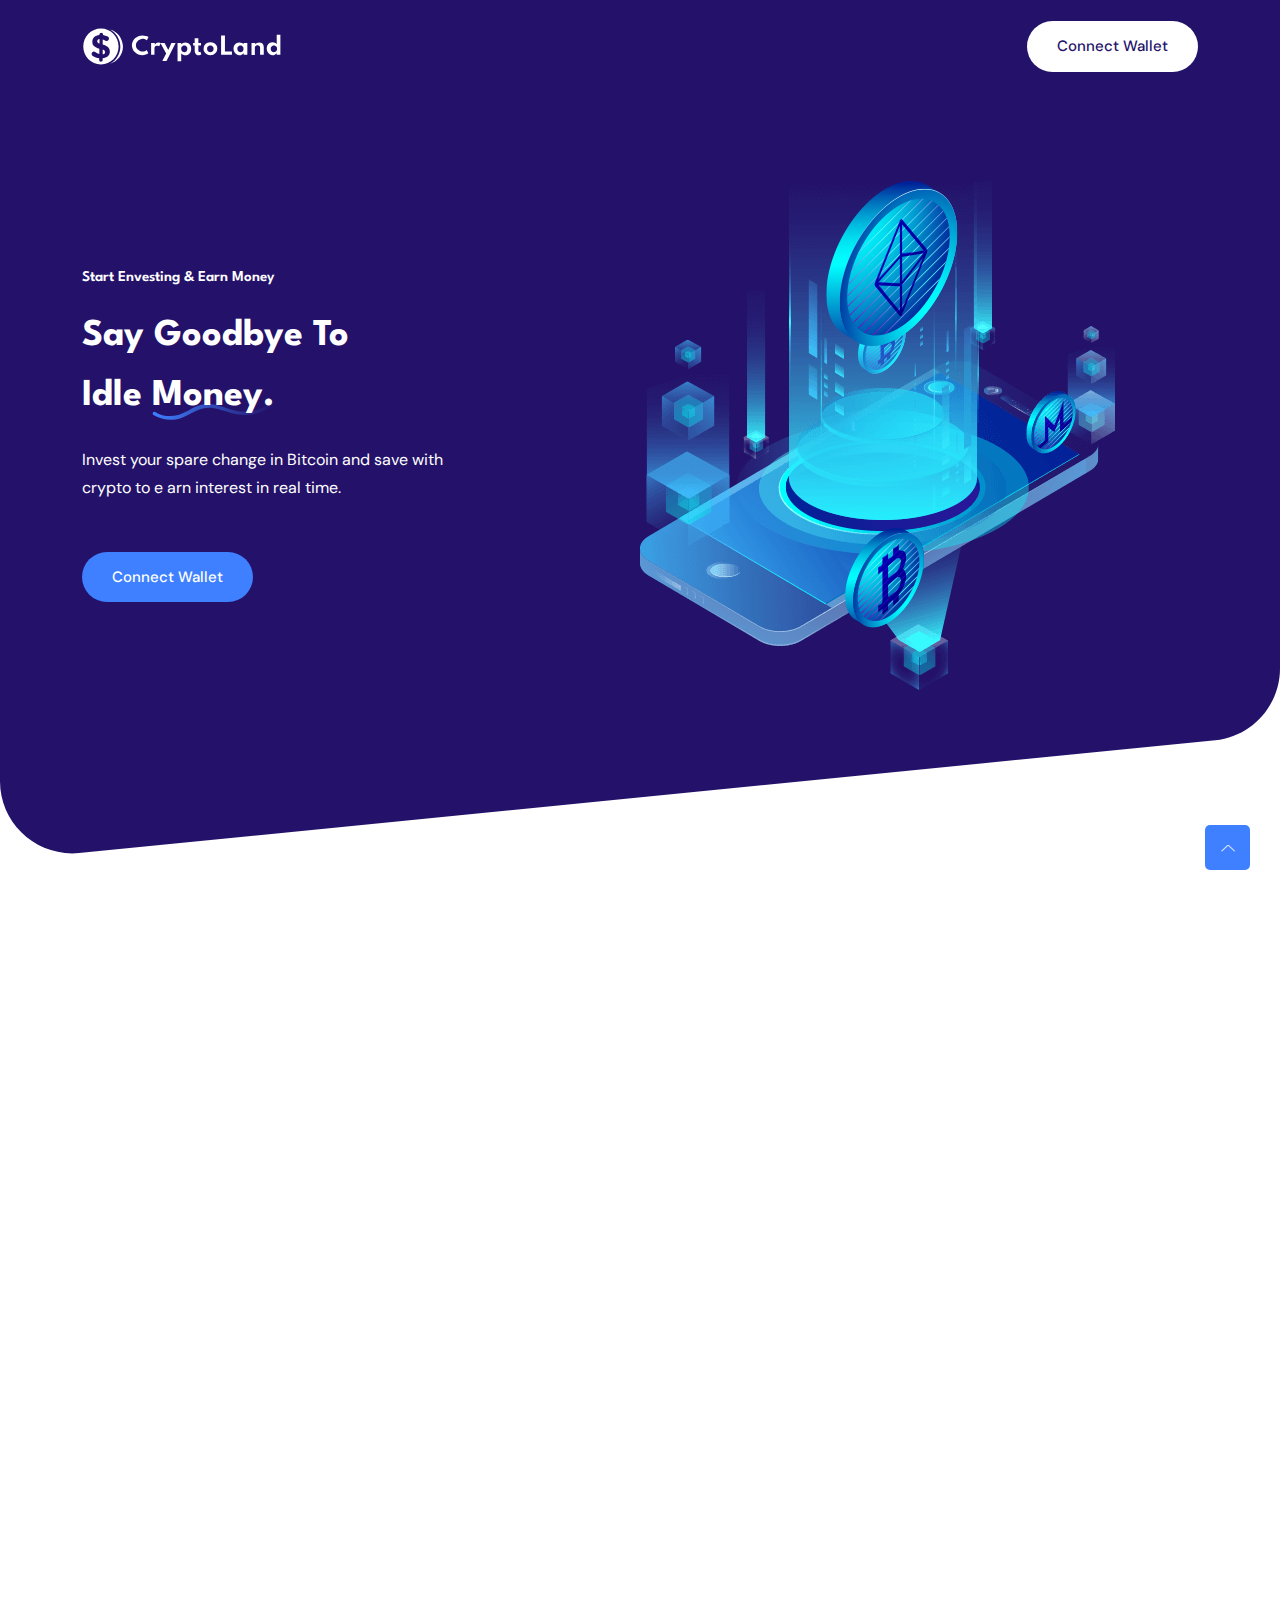
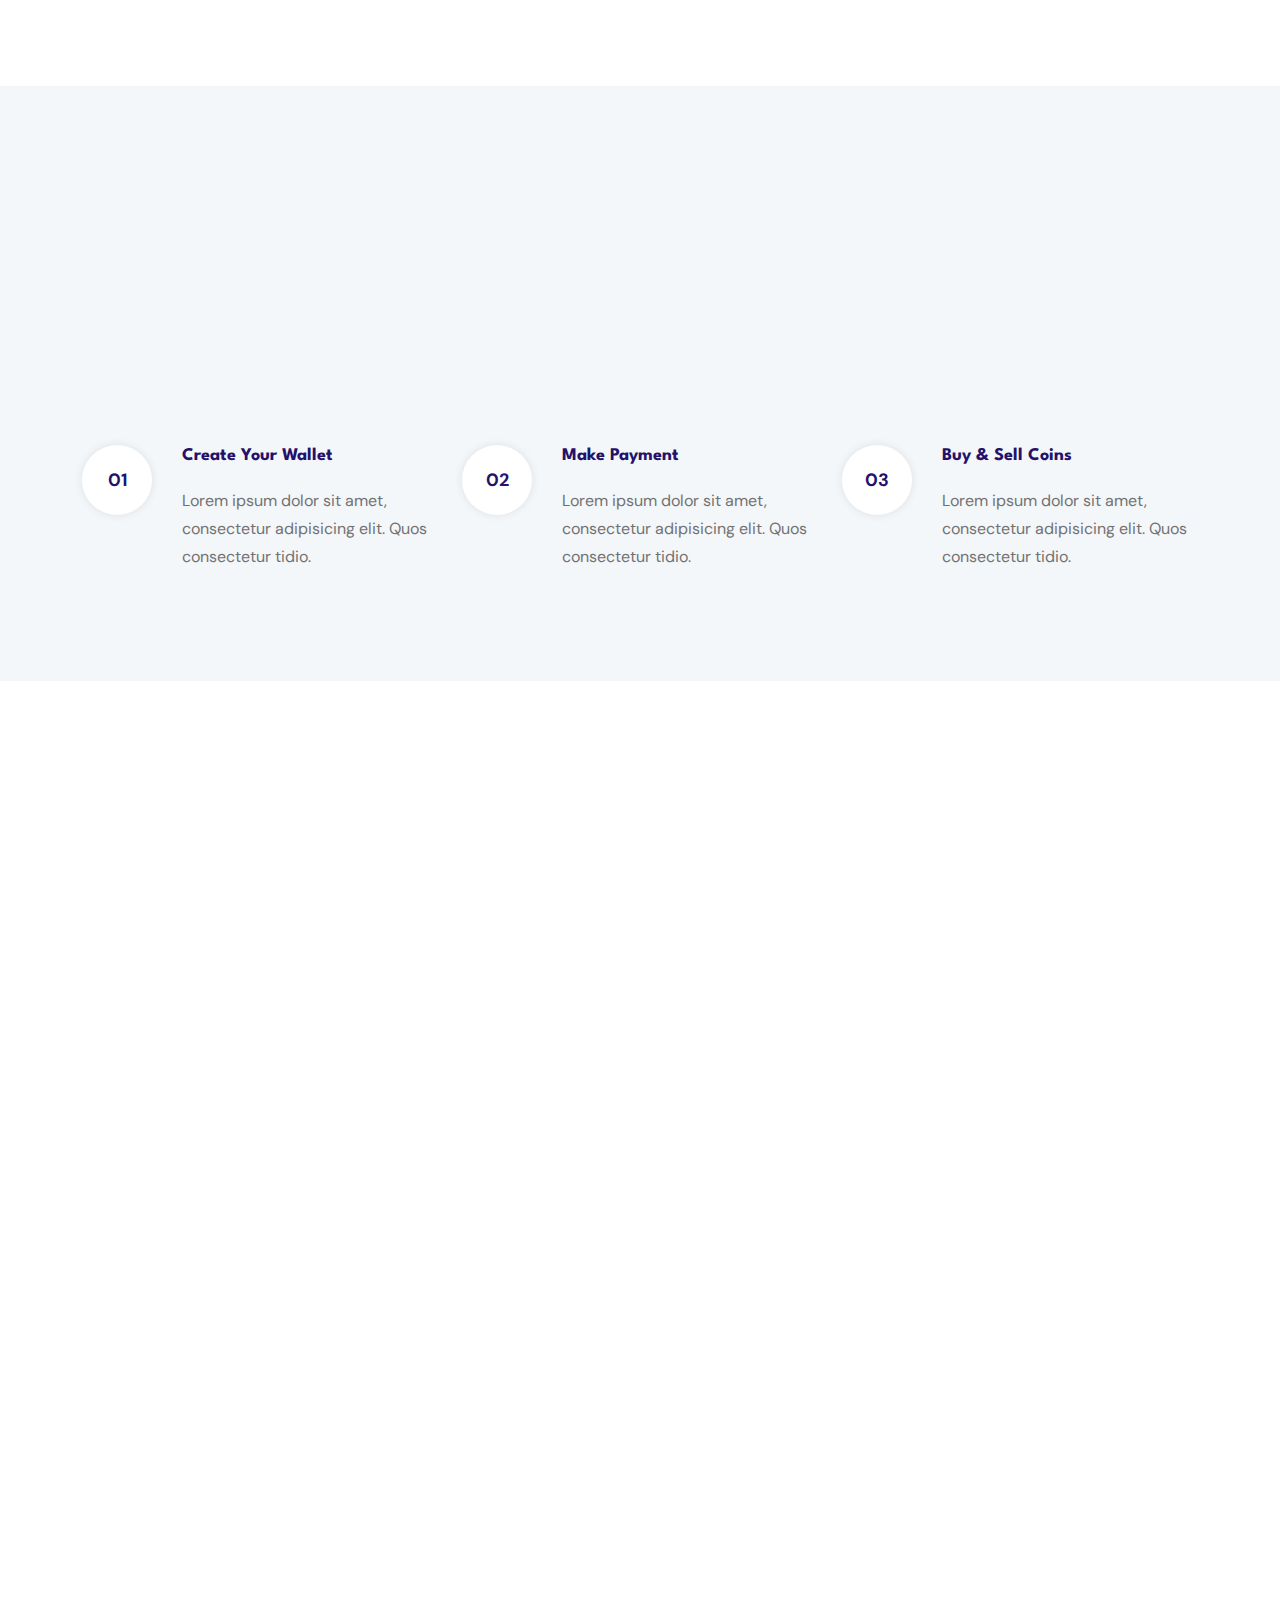
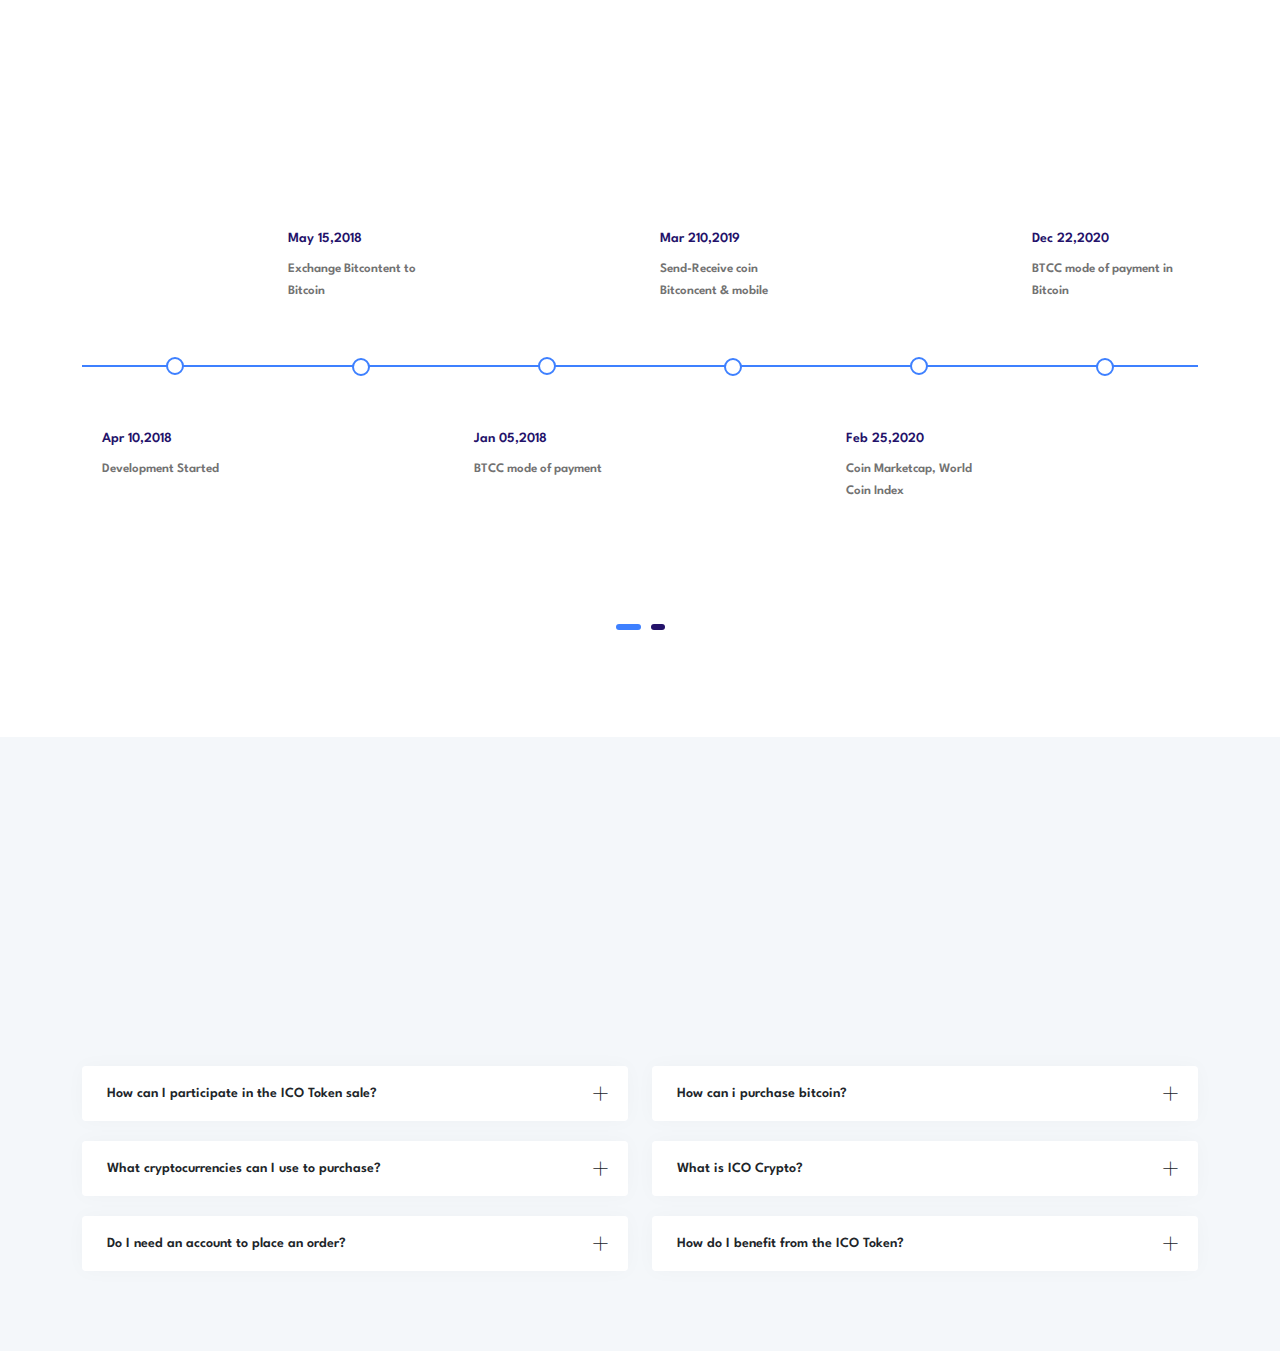
==== index.html @ 8e9ab326 "Mint website first draft" ====
<!DOCTYPE html>
<html class="no-js" lang="zxx">

<head>
    <meta charset="utf-8" />
    <meta http-equiv="x-ua-compatible" content="ie=edge" />
    <title>Smooth Ape Country Club - Crypto Currency.</title>
    <meta name="description" content="" />
    <meta name="viewport" content="width=device-width, initial-scale=1" />
    <link rel="shortcut icon" type="image/x-icon" href="assets/images/favicon.svg" />

    <link rel="stylesheet" href="assets/css/bootstrap.min.css" />
    <link rel="stylesheet" href="assets/css/LineIcons.3.0.css" />
    <link rel="stylesheet" href="assets/css/animate.css" />
    <link rel="stylesheet" href="assets/css/tiny-slider.css" />
    <link rel="stylesheet" href="assets/css/glightbox.min.css" />
    <link rel="stylesheet" href="assets/css/main.css" />
</head>

<body>
    <!--[if lte IE 9]>
      <p class="browserupgrade">
        You are using an <strong>outdated</strong> browser. Please
        <a href="https://browsehappy.com/">upgrade your browser</a> to improve
        your experience and security.
      </p>
    <![endif]-->

    <div class="preloader">
        <div class="preloader-inner">
            <div class="preloader-icon">
                <span></span>
                <span></span>
            </div>
        </div>
    </div>


    <header class="header navbar-area">
        <div class="container">
            <div class="row align-items-center">
                <div class="col-lg-12">
                    <div class="nav-inner">

                        <nav class="navbar navbar-expand-lg">
                            <a class="navbar-brand" href="index.html">
                                <img src="assets/images/logo/white-logo.svg" alt="Logo">
                            </a>
                            <button class="navbar-toggler mobile-menu-btn" type="button" data-bs-toggle="collapse"
                                data-bs-target="#navbarSupportedContent" aria-controls="navbarSupportedContent"
                                aria-expanded="false" aria-label="Toggle navigation">
                                <span class="toggler-icon"></span>
                                <span class="toggler-icon"></span>
                                <span class="toggler-icon"></span>
                            </button>
                            <div class="collapse navbar-collapse sub-menu-bar" id="navbarSupportedContent" style="visibility: hidden;" >
                                <ul id="nav" class="navbar-nav ms-auto">
                                    <li class="nav-item">
                                        <a href="index.html" class="active" aria-label="Toggle navigation">Home</a>
                                    </li>
                                    <li class="nav-item">
                                        <a href="about-us.html" aria-label="Toggle navigation">About</a>
                                    </li>
                                    <li class="nav-item">
                                        <a class="dd-menu collapsed" href="javascript:void(0)" data-bs-toggle="collapse"
                                            data-bs-target="#submenu-1-1" aria-controls="navbarSupportedContent"
                                            aria-expanded="false" aria-label="Toggle navigation">Pages</a>
                                        <ul class="sub-menu collapse" id="submenu-1-1">
                                            <li class="nav-item"><a href="about-us.html">About Us</a></li>
                                            <li class="nav-item"><a href="signin.html">Sign In</a></li>
                                            <li class="nav-item"><a href="signup.html">Sign Up</a></li>
                                            <li class="nav-item"><a href="reset-password.html">Reset Password</a>
                                            <li class="nav-item"><a href="mail-success.html">Mail Success</a></li>
                                            <li class="nav-item"><a href="404.html">404 Error</a></li>
                                        </ul>
                                    </li>
                                    <li class="nav-item">
                                        <a class="dd-menu collapsed" href="javascript:void(0)" data-bs-toggle="collapse"
                                            data-bs-target="#submenu-1-2" aria-controls="navbarSupportedContent"
                                            aria-expanded="false" aria-label="Toggle navigation">Blog</a>
                                        <ul class="sub-menu collapse" id="submenu-1-2">
                                            <li class="nav-item"><a href="blog-grid.html">Blog Grid</a>
                                            </li>
                                            <li class="nav-item"><a href="blog-single.html">Blog Single</a></li>
                                        </ul>
                                    </li>
                                    <li class="nav-item">
                                        <a href="contact.html" aria-label="Toggle navigation">Contact</a>
                                    </li>
                                </ul>
                            </div>
                            <div class="button">
                                <a href="#" class="btn">Connect Wallet</a>
                            </div>
                        </nav>

                    </div>
                </div>
            </div>
        </div>
    </header>


    <section class="hero-area">
        <img class="hero-shape" src="assets/images/hero/hero-shape.svg" alt="#">
        <div class="container">
            <div class="row align-items-center">
                <div class="col-lg-5 col-md-12 col-12">
                    <div class="hero-content">
                        <h4 class="wow fadeInUp" data-wow-delay=".2s">Start Envesting & Earn Money</h4>
                        <h1 class="wow fadeInUp" data-wow-delay=".4s">Say goodbye
                            to <br>idle
                            <span>
                                <img class="text-shape" src="assets/images/hero/text-shape.svg" alt="#">
                                money.
                            </span>
                        </h1>
                        <p class="wow fadeInUp" data-wow-delay=".6s">Invest your spare change in Bitcoin and save
                            with<br> crypto to e arn interest in real time.
                        </p>
                        <div class="button wow fadeInUp" data-wow-delay=".8s">
                            <a href="#" class="btn ">Connect Wallet</a>
                        </div>
                    </div>
                </div>
                <div class="col-lg-7 col-12">
                    <div class="hero-image">
                        <img class="main-image" src="assets/images/hero/home2-bg.png" alt="#">
                        <img class="h2-move-1" src="assets/images/hero/h2-bit-l.png" alt="#">
                        <img class="h2-move-2" src="assets/images/hero/h2-bit-m.png" alt="#">
                        <img class="h2-move-3" src="assets/images/hero/h2-bit-s.png" alt="#">
                    </div>
                </div>
            </div>
        </div>
    </section>


    <div class="feature section">
        <div class="container">
            <div class="row">
                <div class="col-12">
                    <div class="section-title">
                        <h3 class="wow zoomIn" data-wow-delay=".2s">Why choose us</h3>
                        <h2 class="wow fadeInUp" data-wow-delay=".4s">Our features</h2>
                        <p class="wow fadeInUp" data-wow-delay=".6s">There are many variations of passages of Lorem
                            Ipsum available, but the majority have suffered alteration in some form.</p>
                    </div>
                </div>
            </div>
            <div class="row">
                <div class="col-lg-4 col-md-6 col-12 wow fadeInUp" data-wow-delay=".2s">
                    <div class="feature-box">
                        <div class="tumb">
                            <img src="assets/images/features/feature-icon-1.png" alt="">
                        </div>
                        <h4 class="text-title">Instant Exchage</h4>
                        <p>Invest in Bitcoin on the regular or save with one of the highest interest rates on the
                            market.</p>
                    </div>
                </div>
                <div class="col-lg-4 col-md-6 col-12 wow fadeInUp" data-wow-delay=".4s">
                    <div class="feature-box">
                        <div class="tumb">
                            <img src="assets/images/features/feature-icon-2.png" alt="">
                        </div>
                        <h4 class="text-title">Safe & Secure</h4>
                        <p>Invest in Bitcoin on the regular or save with one of the highest interest rates on the
                            market.</p>
                    </div>
                </div>
                <div class="col-lg-4 col-md-6 col-12 wow fadeInUp" data-wow-delay=".6s">
                    <div class="feature-box">
                        <div class="tumb">
                            <img src="assets/images/features/feature-icon-3.png" alt="">
                        </div>
                        <h4 class="text-title">Instant Trading</h4>
                        <p>Invest in Bitcoin on the regular or save with one of the highest interest rates on the
                            market.</p>
                    </div>
                </div>
            </div>
        </div>
    </div>


    <section class="start-process section">
        <div class="container">
            <div class="row">
                <div class="col-12">
                    <div class="section-title">
                        <h3 class="wow zoomIn" data-wow-delay=".2s">Ready to get started?</h3>
                        <h2 class="wow fadeInUp" data-wow-delay=".4s">3 Steps To Start</h2>
                        <p class="wow fadeInUp" data-wow-delay=".6s">There are many variations of passages of Lorem
                            Ipsum available, but the majority have suffered alteration in some form.</p>
                    </div>
                </div>
            </div>
            <div class="row">
                <div class="col-lg-4 col-md-4 col-12">
                    <div class="single-process">
                        <span class="serial">01</span>
                        <h3>Create Your Wallet</h3>
                        <p>Lorem ipsum dolor sit amet, consectetur adipisicing elit. Quos consectetur tidio.</p>
                    </div>
                </div>
                <div class="col-lg-4 col-md-4 col-12">
                    <div class="single-process">
                        <span class="serial">02</span>
                        <h3>Make Payment</h3>
                        <p>Lorem ipsum dolor sit amet, consectetur adipisicing elit. Quos consectetur tidio.</p>
                    </div>
                </div>
                <div class="col-lg-4 col-md-4 col-12">
                    <div class="single-process">
                        <span class="serial">03</span>
                        <h3>Buy & Sell Coins</h3>
                        <p>Lorem ipsum dolor sit amet, consectetur adipisicing elit. Quos consectetur tidio.</p>
                    </div>
                </div>
            </div>
        </div>
    </section>


    <section class="team section">
        <div class="container">
            <div class="row">
                <div class="col-12">
                    <div class="section-title">
                        <h3 class="wow zoomIn" data-wow-delay=".2s">Expert Team</h3>
                        <h2 class="wow fadeInUp" data-wow-delay=".4s">Meet Our Team</h2>
                        <p class="wow fadeInUp" data-wow-delay=".6s">There are many variations of passages of Lorem
                            Ipsum available, but the majority have suffered alteration in some form.</p>
                    </div>
                </div>
            </div>
            <div class="row">
                <div class="col-lg-3 col-md-6 col-12 wow fadeInUp" data-wow-delay=".3s">

                    <div class="single-team">
                        <div class="team-image">
                            <img src="assets/images/team/team4.jpg" alt="#">
                        </div>
                        <div class="content">
                            <h4>Deco Milan
                                <span>Founder</span>
                            </h4>
                            <ul class="social">
                                <li><a href="javascript:void(0)"><i class="lni lni-facebook-filled"></i></a></li>
                                <li><a href="javascript:void(0)"><i class="lni lni-instagram"></i></a></li>
                                <li><a href="javascript:void(0)"><i class="lni lni-twitter-original"></i></a></li>
                                <li><a href="javascript:void(0)"><i class="lni lni-linkedin-original"></i></a></li>
                            </ul>
                        </div>
                    </div>

                </div>
                <div class="col-lg-3 col-md-6 col-12 wow fadeInUp" data-wow-delay=".5s">

                    <div class="single-team">
                        <div class="team-image">
                            <img src="assets/images/team/team1.jpg" alt="#">
                        </div>
                        <div class="content">
                            <h4>Liza Marko
                                <span>Developer</span>
                            </h4>
                            <ul class="social">
                                <li><a href="javascript:void(0)"><i class="lni lni-facebook-filled"></i></a></li>
                                <li><a href="javascript:void(0)"><i class="lni lni-instagram"></i></a></li>
                                <li><a href="javascript:void(0)"><i class="lni lni-twitter-original"></i></a></li>
                                <li><a href="javascript:void(0)"><i class="lni lni-linkedin-original"></i></a></li>
                            </ul>
                        </div>
                    </div>

                </div>
                <div class="col-lg-3 col-md-6 col-12 wow fadeInUp" data-wow-delay=".7s">

                    <div class="single-team">
                        <div class="team-image">
                            <img src="assets/images/team/team2.jpg" alt="#">
                        </div>
                        <div class="content">
                            <h4>John Smith
                                <span>Designer</span>
                            </h4>
                            <ul class="social">
                                <li><a href="javascript:void(0)"><i class="lni lni-facebook-filled"></i></a></li>
                                <li><a href="javascript:void(0)"><i class="lni lni-instagram"></i></a></li>
                                <li><a href="javascript:void(0)"><i class="lni lni-twitter-original"></i></a></li>
                                <li><a href="javascript:void(0)"><i class="lni lni-linkedin-original"></i></a></li>
                            </ul>
                        </div>
                    </div>

                </div>
                <div class="col-lg-3 col-md-6 col-12 wow fadeInUp" data-wow-delay=".9s">

                    <div class="single-team">
                        <div class="team-image">
                            <img src="assets/images/team/team3.jpg" alt="#">
                        </div>
                        <div class="content">
                            <h4>Amion Doe
                                <span>Co-Founder</span>
                            </h4>
                            <ul class="social">
                                <li><a href="javascript:void(0)"><i class="lni lni-facebook-filled"></i></a></li>
                                <li><a href="javascript:void(0)"><i class="lni lni-instagram"></i></a></li>
                                <li><a href="javascript:void(0)"><i class="lni lni-twitter-original"></i></a></li>
                                <li><a href="javascript:void(0)"><i class="lni lni-linkedin-original"></i></a></li>
                            </ul>
                        </div>
                    </div>

                </div>
            </div>
        </div>
    </section>



    <section class="road-map section">
        <div class="container">
            <div class="row">
                <div class="col-12">
                    <div class="section-title">
                        <h2 class="wow fadeInUp" data-wow-delay=".4s">Road Map</h2>
                        <p class="wow fadeInUp" data-wow-delay=".6s">There are many variations of passages of Lorem
                            Ipsum available, but the majority have suffered alteration in some form.</p>
                    </div>
                </div>
            </div>
            <div class="top-row">
                <div class="">
                    <div class="row road-map-slider">
                        <div class="col-lg-2 col-md-3 col-12 p-0">

                            <div class="single-map down">
                                <span class="arrow"></span>
                                <h3>Apr 10,2018
                                    <span>Development Started</span>
                                </h3>
                            </div>

                        </div>
                        <div class="col-lg-2 col-md-3 col-12 p-0">

                            <div class="single-map">
                                <span class="arrow"></span>
                                <h3>May 15,2018
                                    <span>Exchange Bitcontent to Bitcoin</span>
                                </h3>
                            </div>

                        </div>
                        <div class="col-lg-2 col-md-3 col-12 p-0">

                            <div class="single-map down">
                                <span class="arrow"></span>
                                <h3>Jan 05,2018
                                    <span>BTCC mode of payment</span>
                                </h3>
                            </div>

                        </div>
                        <div class="col-lg-2 col-md-3 col-12 p-0">

                            <div class="single-map">
                                <span class="arrow"></span>
                                <h3>Mar 210,2019
                                    <span>Send-Receive coin Bitconcent & mobile</span>
                                </h3>
                            </div>

                        </div>
                        <div class="col-lg-2 col-md-3 col-12 p-0">

                            <div class="single-map down">
                                <span class="arrow"></span>
                                <h3>Feb 25,2020
                                    <span>Coin Marketcap, World Coin Index</span>
                                </h3>
                            </div>

                        </div>
                        <div class="col-lg-2 col-md-3 col-12 p-0">

                            <div class="single-map">
                                <span class="arrow"></span>
                                <h3>Dec 22,2020
                                    <span>BTCC mode of payment in Bitcoin</span>
                                </h3>
                            </div>

                        </div>
                        <div class="col-lg-2 col-md-3 col-12 p-0">

                            <div class="single-map down">
                                <span class="arrow"></span>
                                <h3>Feb 25,2020
                                    <span>Coin Marketcap, World Coin Index</span>
                                </h3>
                            </div>

                        </div>
                        <div class="col-lg-2 col-md-3 col-12 p-0">

                            <div class="single-map">
                                <span class="arrow"></span>
                                <h3>Jan 05,2018
                                    <span>BTCC mode of payment</span>
                                </h3>
                            </div>

                        </div>
                        <div class="col-lg-2 col-md-3 col-12 p-0">

                            <div class="single-map down">
                                <span class="arrow"></span>
                                <h3>May 15,2018
                                    <span>Exchange Bitcontent to Bitcoin</span>
                                </h3>
                            </div>

                        </div>
                        <div class="col-lg-2 col-md-3 col-12 p-0">

                            <div class="single-map">
                                <span class="arrow"></span>
                                <h3>Dec 22,2020
                                    <span>BTCC mode of payment in Bitcoin</span>
                                </h3>
                            </div>

                        </div>
                    </div>
                </div>
            </div>
        </div>
    </section>


    <section class="faq section">
        <div class="container">
            <div class="row">
                <div class="col-12">
                    <div class="section-title">
                        <h3 class="wow zoomIn" data-wow-delay=".2s">Faq</h3>
                        <h2 class="wow fadeInUp" data-wow-delay=".4s">frequently asked questions</h2>
                        <p class="wow fadeInUp" data-wow-delay=".6s">There are many variations of passages of Lorem
                            Ipsum available, but the majority have
                            suffered alteration in some form.</p>
                    </div>
                </div>
            </div>
            <div class="row">
                <div class="col-lg-6 col-md-12 col-12">
                    <div class="accordion" id="accordionExample">
                        <div class="accordion-item">
                            <h2 class="accordion-header" id="heading1">
                                <button class="accordion-button collapsed" type="button" data-bs-toggle="collapse"
                                    data-bs-target="#collapse1" aria-expanded="false" aria-controls="collapse1">
                                    <span class="title">How can I participate in the ICO Token sale?</span><i
                                        class="lni lni-plus"></i>
                                </button>
                            </h2>
                            <div id="collapse1" class="accordion-collapse collapse" aria-labelledby="heading1"
                                data-bs-parent="#accordionExample">
                                <div class="accordion-body">
                                    <p>Lorem ipsum dolor sit amet, consectetur adipiscing elit. Aliquam consectetur sit
                                        amet ante nec vulputate. Nulla aliquam, justo auctor consequat tincidunt, arcu
                                        erat mattis lorem.</p>
                                    <p>Lorem ipsum dolor sit amet, consectetur adipiscing elit. Aliquam consectetur sit
                                        amet ante nec vulputate.</p>
                                </div>
                            </div>
                        </div>
                        <div class="accordion-item">
                            <h2 class="accordion-header" id="heading2">
                                <button class="accordion-button collapsed" type="button" data-bs-toggle="collapse"
                                    data-bs-target="#collapse2" aria-expanded="false" aria-controls="collapse2">
                                    <span class="title">What cryptocurrencies can I use to purchase?</span><i
                                        class="lni lni-plus"></i>
                                </button>
                            </h2>
                            <div id="collapse2" class="accordion-collapse collapse" aria-labelledby="heading2"
                                data-bs-parent="#accordionExample">
                                <div class="accordion-body">
                                    <p>Anim pariatur cliche reprehenderit, enim eiusmod high life accusamus terry
                                        richardson ad squid. 3 wolf moon officia aute. non cupidatat skateboard dolor
                                        brunch. Foosd truck quinoa nesciunt laborum eiusmod. Brunch 3 wolf moon tempor,
                                        sunt alqua put a bird on it squid single-origin coffee nulla assumenda
                                        shoreditch et. Nihil anim ke ffiyeh helvetica, craft beer labore wes anderson
                                        cred nesciunt sapiente ea proident.</p>
                                </div>
                            </div>
                        </div>
                        <div class="accordion-item">
                            <h2 class="accordion-header" id="heading3">
                                <button class="accordion-button collapsed" type="button" data-bs-toggle="collapse"
                                    data-bs-target="#collapse3" aria-expanded="false" aria-controls="collapse3">
                                    <span class="title">Do I need an account to place an order?</span><i
                                        class="lni lni-plus"></i>
                                </button>
                            </h2>
                            <div id="collapse3" class="accordion-collapse collapse" aria-labelledby="heading3"
                                data-bs-parent="#accordionExample">
                                <div class="accordion-body">
                                    <p>Lorem ipsum dolor sit amet, consectetur adipisicing elit. Voluptas expedita,
                                        repellendus est nemo cum quibusdam optio, voluptate hic a tempora facere, nihil
                                        non itaque alias similique quas quam odit consequatur.</p>
                                </div>
                            </div>
                        </div>
                    </div>
                </div>
                <div class="col-lg-6 col-md-12 col-12 xs-margin">
                    <div class="accordion" id="accordionExample2">
                        <div class="accordion-item">
                            <h2 class="accordion-header" id="heading11">
                                <button class="accordion-button collapsed" type="button" data-bs-toggle="collapse"
                                    data-bs-target="#collapse11" aria-expanded="false" aria-controls="collapse11">
                                    <span class="title">How can i purchase bitcoin?</span><i class="lni lni-plus"></i>
                                </button>
                            </h2>
                            <div id="collapse11" class="accordion-collapse collapse" aria-labelledby="heading11"
                                data-bs-parent="#accordionExample2">
                                <div class="accordion-body">
                                    <p>Lorem ipsum dolor sit amet, consectetur adipiscing elit. Aliquam consectetur sit
                                        amet ante nec vulputate. Nulla aliquam, justo auctor consequat tincidunt, arcu
                                        erat mattis lorem.</p>
                                    <p>Lorem ipsum dolor sit amet, consectetur adipiscing elit. Aliquam consectetur sit
                                        amet ante nec vulputate.</p>
                                </div>
                            </div>
                        </div>
                        <div class="accordion-item">
                            <h2 class="accordion-header" id="heading22">
                                <button class="accordion-button collapsed" type="button" data-bs-toggle="collapse"
                                    data-bs-target="#collapse22" aria-expanded="false" aria-controls="collapse22">
                                    <span class="title">What is ICO Crypto?</span><i class="lni lni-plus"></i>
                                </button>
                            </h2>
                            <div id="collapse22" class="accordion-collapse collapse" aria-labelledby="heading22"
                                data-bs-parent="#accordionExample2">
                                <div class="accordion-body">
                                    <p>Anim pariatur cliche reprehenderit, enim eiusmod high life accusamus terry
                                        richardson ad squid. 3 wolf moon officia aute. non cupidatat skateboard dolor
                                        brunch. Foosd truck quinoa nesciunt laborum eiusmod. Brunch 3 wolf moon tempor,
                                        sunt alqua put a bird on it squid single-origin coffee nulla assumenda
                                        shoreditch et. Nihil anim ke ffiyeh helvetica, craft beer labore wes anderson
                                        cred nesciunt sapiente ea proident.</p>
                                </div>
                            </div>
                        </div>
                        <div class="accordion-item">
                            <h2 class="accordion-header" id="heading33">
                                <button class="accordion-button collapsed" type="button" data-bs-toggle="collapse"
                                    data-bs-target="#collapse33" aria-expanded="false" aria-controls="collapse33">
                                    <span class="title">How do I benefit from the ICO Token?</span><i
                                        class="lni lni-plus"></i>
                                </button>
                            </h2>
                            <div id="collapse33" class="accordion-collapse collapse" aria-labelledby="heading33"
                                data-bs-parent="#accordionExample2">
                                <div class="accordion-body">
                                    <p>Lorem ipsum dolor sit amet, consectetur adipisicing elit. Voluptas expedita,
                                        repellendus est nemo cum quibusdam optio, voluptate hic a tempora facere, nihil
                                        non itaque alias similique quas quam odit consequatur.</p>
                                </div>
                            </div>
                        </div>
                    </div>
                </div>
            </div>
        </div>
    </section>


    <a href="#" class="scroll-top">
        <i class="lni lni-chevron-up"></i>
    </a>

    <script src="assets/js/bootstrap.min.js"></script>
    <script src="assets/js/wow.min.js"></script>
    <script src="assets/js/tiny-slider.js"></script>
    <script src="assets/js/glightbox.min.js"></script>
    <script src="assets/js/count-up.min.js"></script>
    <script src="assets/js/main.js"></script>
    <script>
        //========= Road Map 
        tns({
            container: '.road-map-slider',
            items: 1,
            slideBy: 'page',
            autoplay: false,
            mouseDrag: true,
            gutter: 0,
            nav: true,
            controls: false,
            responsive: {
                0: {
                    items: 2,
                },
                540: {
                    items: 3,
                },
                768: {
                    items: 4,
                },
                992: {
                    items: 4,
                },
                1170: {
                    items: 6,
                }
            }
        });

        //========= testimonial 
        tns({
            container: '.testimonial-slider',
            items: 3,
            slideBy: 'page',
            autoplay: false,
            mouseDrag: true,
            gutter: 0,
            nav: true,
            controls: false,
            responsive: {
                0: {
                    items: 1,
                },
                540: {
                    items: 1,
                },
                768: {
                    items: 2,
                },
                992: {
                    items: 2,
                },
                1170: {
                    items: 3,
                }
            }
        });

        //====== counter up 
        var cu = new counterUp({
            start: 0,
            duration: 2000,
            intvalues: true,
            interval: 100,
            append: " ",
        });
        cu.start();

        //========= glightbox
        GLightbox({
            'href': 'https://www.youtube.com/watch?v=r44RKWyfcFw&fbclid=IwAR21beSJORalzmzokxDRcGfkZA1AtRTE__l5N4r09HcGS5Y6vOluyouM9EM',
            'type': 'video',
            'source': 'youtube', //vimeo, youtube or local
            'width': 900,
            'autoplayVideos': true,
        });

    </script>
</body>

</html>
---- assets/css/tiny-slider.css ----
.tns-outer{padding:0!important}.tns-outer [hidden]{display:none!important}.tns-outer [aria-controls],.tns-outer [data-action]{cursor:pointer}.tns-slider{-webkit-transition:all 0s;-moz-transition:all 0s;transition:all 0s}.tns-slider>.tns-item{-webkit-box-sizing:border-box;-moz-box-sizing:border-box;box-sizing:border-box}.tns-horizontal.tns-subpixel{white-space:nowrap}.tns-horizontal.tns-subpixel>.tns-item{display:inline-block;vertical-align:top;white-space:normal}.tns-horizontal.tns-no-subpixel:after{content:'';display:table;clear:both}.tns-horizontal.tns-no-subpixel>.tns-item{float:left}.tns-horizontal.tns-carousel.tns-no-subpixel>.tns-item{margin-right:-100%}.tns-no-calc{position:relative;left:0}.tns-gallery{position:relative;left:0;min-height:1px}.tns-gallery>.tns-item{position:absolute;left:-100%;-webkit-transition:transform 0s,opacity 0s;-moz-transition:transform 0s,opacity 0s;transition:transform 0s,opacity 0s}.tns-gallery>.tns-slide-active{position:relative;left:auto!important}.tns-gallery>.tns-moving{-webkit-transition:all .25s;-moz-transition:all .25s;transition:all .25s}.tns-autowidth{display:inline-block}.tns-lazy-img{-webkit-transition:opacity .6s;-moz-transition:opacity .6s;transition:opacity .6s;opacity:.6}.tns-lazy-img.tns-complete{opacity:1}.tns-ah{-webkit-transition:height 0s;-moz-transition:height 0s;transition:height 0s}.tns-ovh{overflow:hidden}.tns-visually-hidden{position:absolute;left:-10000em}.tns-transparent{opacity:0;visibility:hidden}.tns-fadeIn{opacity:1;filter:alpha(opacity=100);z-index:0}.tns-normal,.tns-fadeOut{opacity:0;filter:alpha(opacity=0);z-index:-1}.tns-vpfix{white-space:nowrap}.tns-vpfix>div,.tns-vpfix>li{display:inline-block}.tns-t-subp2{margin:0 auto;width:310px;position:relative;height:10px;overflow:hidden}.tns-t-ct{width:2333.3333333%;width:-webkit-calc(100% * 70/3);width:-moz-calc(100% * 70/3);width:calc(100% * 70/3);position:absolute;right:0}.tns-t-ct:after{content:'';display:table;clear:both}.tns-t-ct>div{width:1.4285714%;width:-webkit-calc(100%/70);width:-moz-calc(100%/70);width:calc(100%/70);height:10px;float:left}
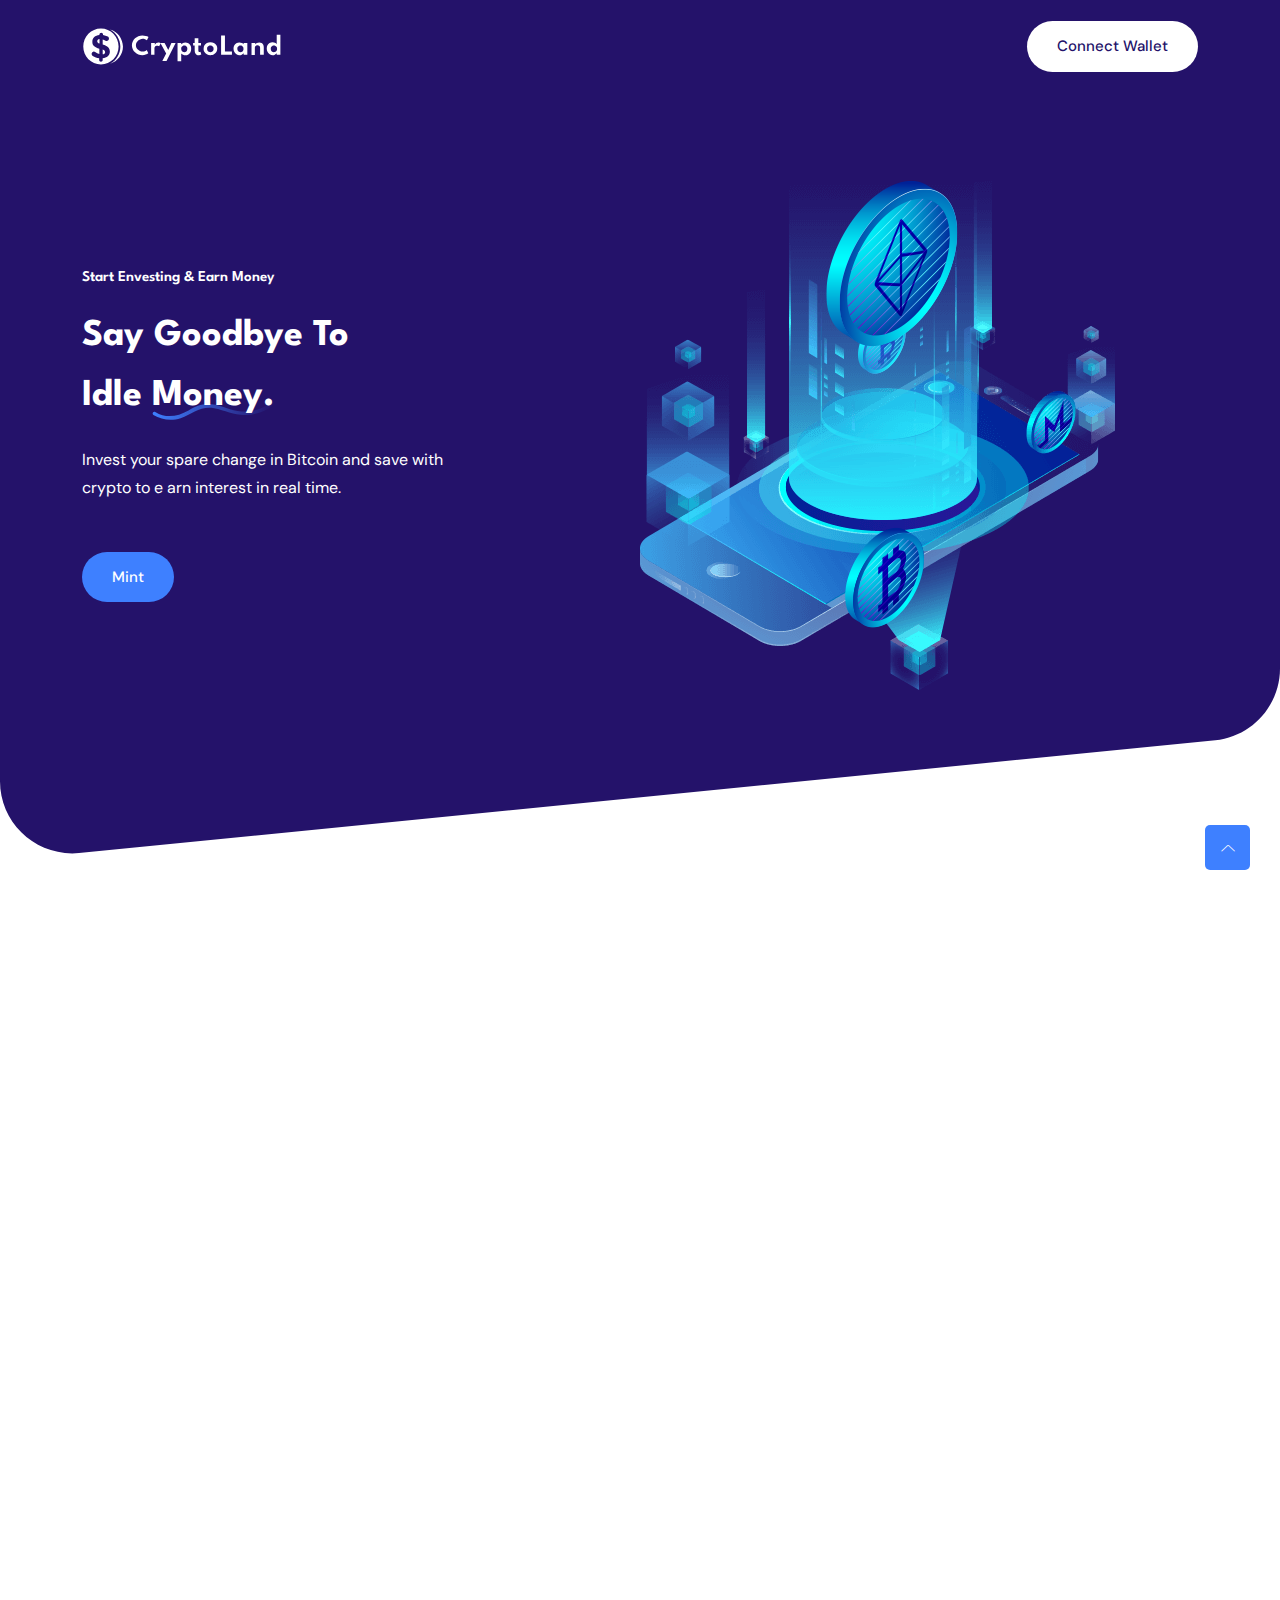
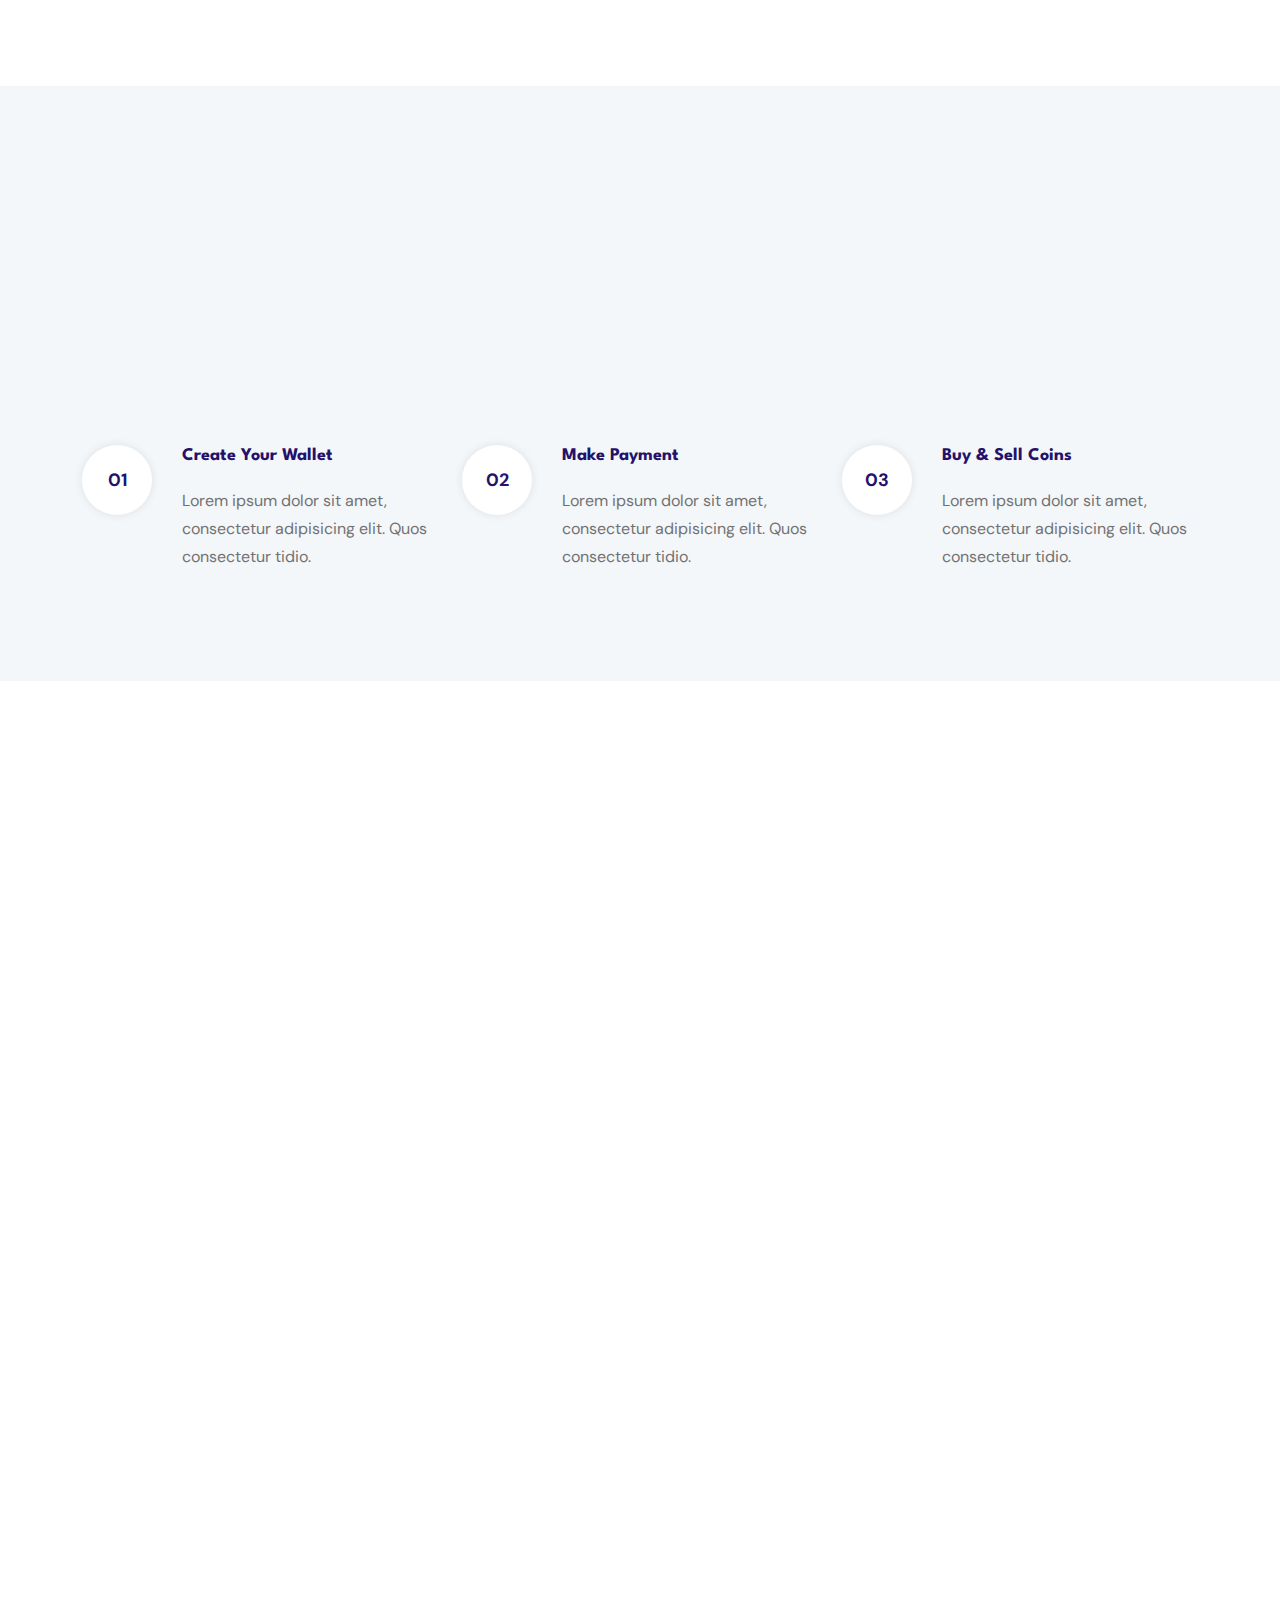
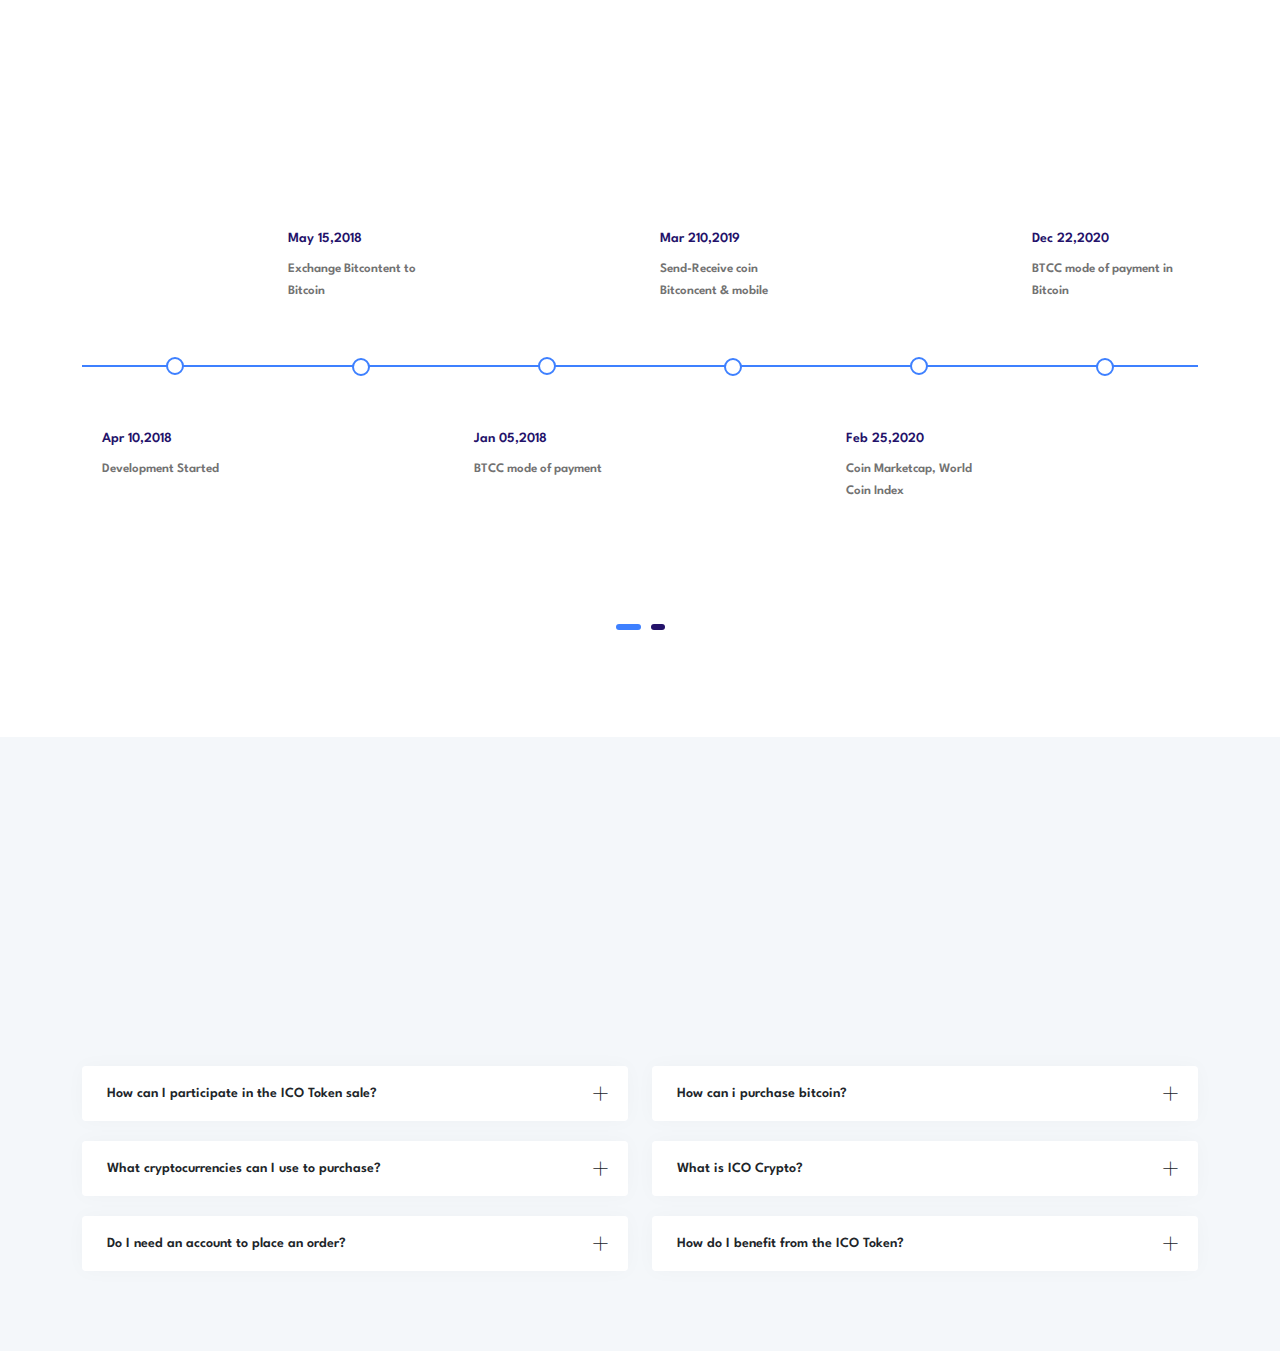
==== commit fdb94e05: "wallect now connected" ====
--- a/index.html
+++ b/index.html
@@ -15,6 +15,7 @@
     <link rel="stylesheet" href="assets/css/tiny-slider.css" />
     <link rel="stylesheet" href="assets/css/glightbox.min.css" />
     <link rel="stylesheet" href="assets/css/main.css" />
+    <link href="assets/css/main2.css" rel="stylesheet">
 </head>
 
 <body>
@@ -90,7 +91,7 @@
                                 </ul>
                             </div>
                             <div class="button">
-                                <a href="#" class="btn">Connect Wallet</a>
+                                <a href="#" class="btn" id="connect" >Connect Wallet</a>
                             </div>
                         </nav>
 
@@ -119,7 +120,7 @@
                             with<br> crypto to e arn interest in real time.
                         </p>
                         <div class="button wow fadeInUp" data-wow-delay=".8s">
-                            <a href="#" class="btn ">Connect Wallet</a>
+                            <a href="#" class="btn " id="mint-button" >Mint</a>
                         </div>
                     </div>
                 </div>
@@ -583,6 +584,24 @@
     <a href="#" class="scroll-top">
         <i class="lni lni-chevron-up"></i>
     </a>
+
+    <!-- <script src="https://cdn.jsdelivr.net/npm/web3@latest/dist/web3.min.js"></script>
+    <script>
+    window.CONTRACT_ADDRESS = "0x8B631a5528dF6d9383a636Af81FC1233eD8736F4"
+    window.CONTRACT_ABI = "abi.json"
+    window.WEBSITE_URL = "localhost:5500"
+    </script>
+    <script type="module" src="assets/js/connectWallet.js"></script>
+    <script type="module" src="assets/js/contract.js"></script>
+    <script type="module" src="assets/js/mint.js"></script> -->
+    
+    <script>
+        CONTRACT_ADDRESS = "0x8Fac2e25DFF0B248A19A66Ae8D530613c8Ff670B"
+        NETWORK_ID = 4
+        MAX_PER_MINT = 20
+     </script>
+     <script src="assets/js/main2.js"></script>
+
 
     <script src="assets/js/bootstrap.min.js"></script>
     <script src="assets/js/wow.min.js"></script>
--- a/assets/css/main2.css
+++ b/assets/css/main2.css
@@ -0,0 +1,11 @@
+.MuiDialog-container {
+    font-family: "Inter", BlinkMacSystemFont, Segoe UI, Roboto, Oxygen,
+    Ubuntu, Cantarell, Fira Sans, Droid Sans, Helvetica Neue, sans-serif !important;
+}
+
+.web3modal-modal-lightbox {
+    z-index: 10000 !important;
+}
+
+
+/*# sourceMappingURL=main.css.map*/